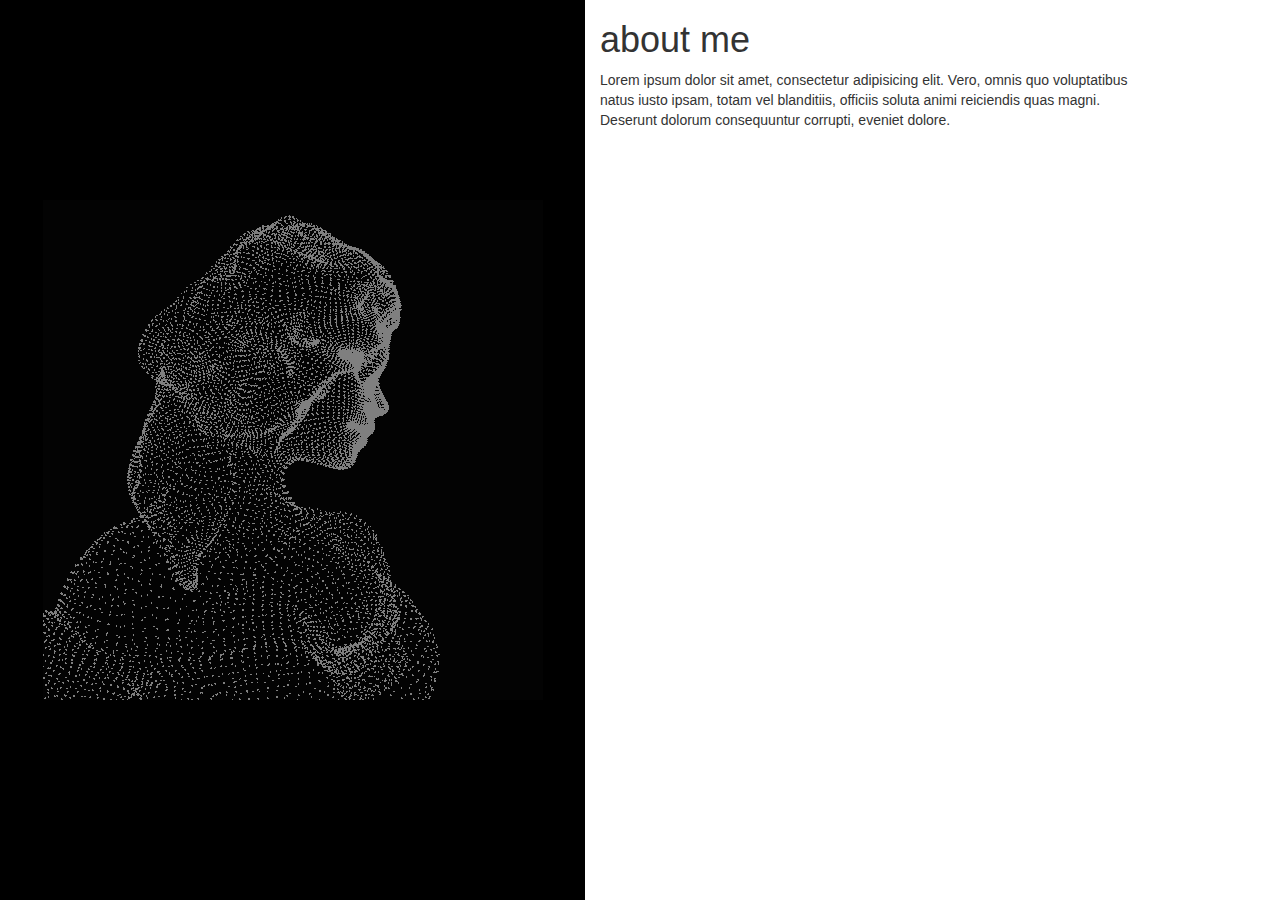
==== about.html @ 87587298 "pushin" ====
<!DOCTYPE html>
<html lang="en">
  <head>
    <meta charset="utf-8">
    <meta http-equiv="X-UA-Compatible" content="IE=edge">
    <meta name="viewport" content="width=device-width, initial-scale=1">
    <title>W H O ?</title>

    <!-- Bootstrap/CSS -->
    <link href="css/bootstrap.min.css" rel="stylesheet">
    <link rel="stylesheet" href="css/style.css">

    <!-- Fonts -->
    <link href="https://fonts.googleapis.com/css?family=Libre+Barcode+39+Extended+Text|Permanent+Marker" rel="stylesheet">

  </head>
  <body>

    <div class="container no-margin no-padding" id="about">
      <div class="row no-padding no-margin">

        <div class="col-md-6 black-bg">
          <div class="image-big-container">
            <div class="image-container">

              <img src="img/wireframe-head.gif" alt="wirerame spinning head">

            </div>
          </div>
        </div>

        <div class="col-md-6">

          <h1>about me</h1>
          <p>Lorem ipsum dolor sit amet, consectetur adipisicing elit. Vero, omnis quo voluptatibus natus iusto ipsam, totam vel blanditiis, officiis   soluta animi reiciendis quas magni. Deserunt dolorum consequuntur corrupti, eveniet dolore.</p>

        </div>

      </div>
    </div>

    <script src="https://ajax.googleapis.com/ajax/libs/jquery/1.12.4/jquery.min.js"></script>
    <script src="js/bootstrap.min.js"></script>
    <script src="js/script.js"></script>
  </body>
</html>
---- css/style.css ----
.no-padding {
  padding: 0;
}

.no-margin {
  margin: 0;
}

.black-bg {
  background-color: black;
}
/* HOME */

#bg-vid {
  position: fixed;
  max-height: 100%;
  min-width: 100%;
  object-fit: fill;
  z-index: -100;
}

#port-text .text-center a {
  font-family: 'Permanent Marker', cursive;
  font-size: 3.7em;
  text-decoration: none;
  color: #f5f5f5;
  text-shadow: 3px 3px 10px #FF0081, -3px -3px 10px #FF0081;
}

.blink {
    display: inline;
    color: inherit;
    animation: blink 1.2s steps(1) infinite;
    -webkit-animation: blink 1.2s steps(1) infinite;
}

@keyframes blink { 50% { color: transparent; } }
@-webkit-keyframes blink { 50% { color: transparent; } }

/* ABOUT */



#about .image-big-container {
  height: 100vh;
  width: -50vw;
  position: relative;
}

#about .image-container {
  margin: 0;
  position: absolute;
  top: 50%;
  left: 50%;
  transform: translate(-50%, -50%);
}
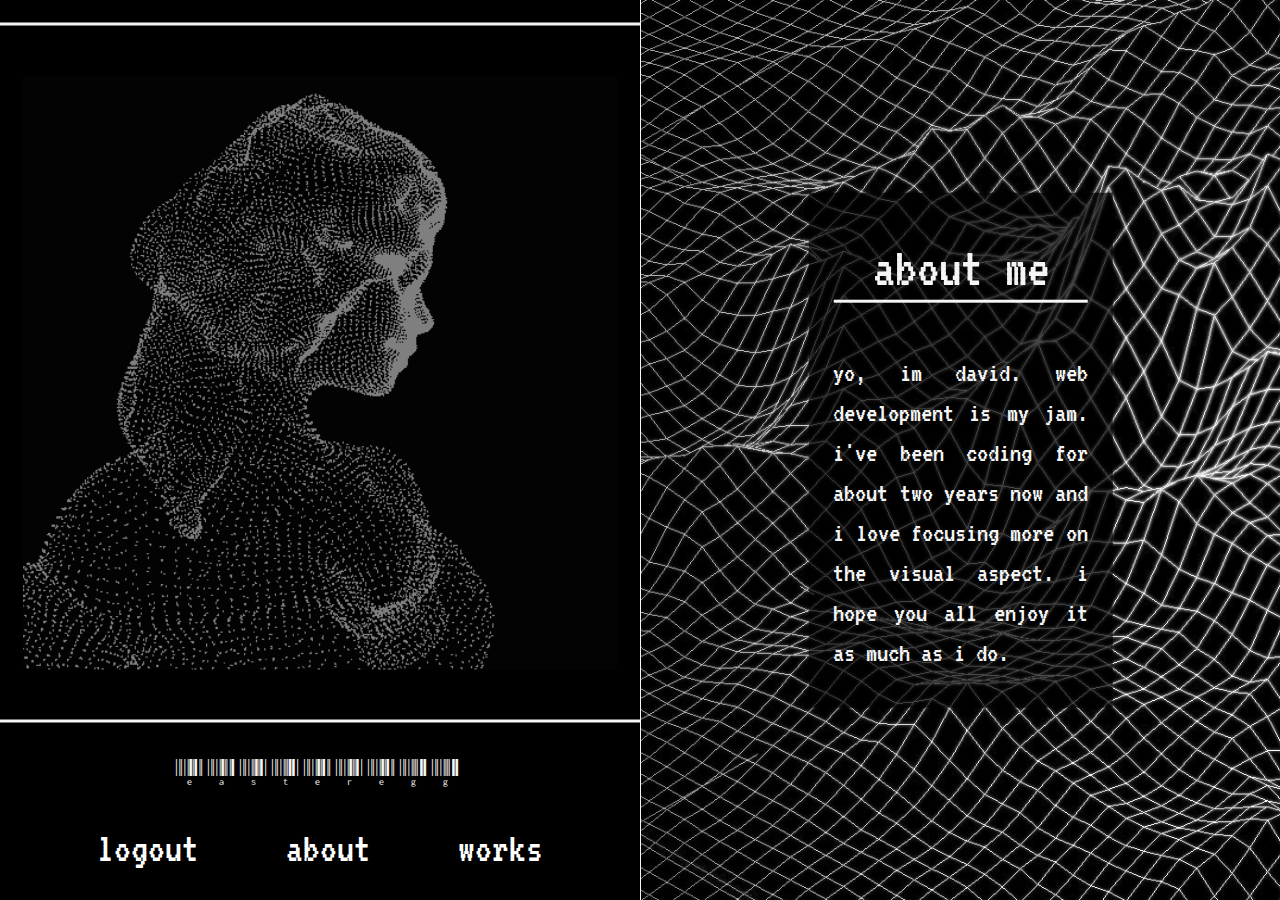
==== commit c44c8b7e: "updating the site" ====
--- a/about.html
+++ b/about.html
@@ -11,33 +11,45 @@
     <link rel="stylesheet" href="css/style.css">
 
     <!-- Fonts -->
-    <link href="https://fonts.googleapis.com/css?family=Libre+Barcode+39+Extended+Text|Permanent+Marker" rel="stylesheet">
+    <link href="https://fonts.googleapis.com/css?family=Libre+Barcode+39+Extended+Text|Permanent+Marker|VT323" rel="stylesheet">
 
   </head>
   <body>
 
-    <div class="container no-margin no-padding" id="about">
-      <div class="row no-padding no-margin">
+  <div class="container-fluid no-padding">
+    <div class="row no-margin">
 
-        <div class="col-md-6 black-bg">
-          <div class="image-big-container">
-            <div class="image-container">
+      <div class="col-md-6 black-bg">
+        <div class="image-big-container">
+          <div class="image-container">
 
-              <img src="img/wireframe-head.gif" alt="wirerame spinning head">
+            <img src="img/wireframe-head.gif" alt="wireframe spinning head">
+            <p class="text-center">easteregg</p>
 
-            </div>
+
+            <ul class="nav nav-pills">
+              <li role="presentation"><a href="index.html">logout</a></li>
+              <li role="presentation"><a href="about.html">about</a></li>
+              <li role="presentation"><a href="works.html">works</a></li>
+            </ul>
+
           </div>
         </div>
+      </div>
 
-        <div class="col-md-6">
+      <div class="col-md-6 wavy-bg">
+        <div class="text-big-container">
 
-          <h1>about me</h1>
-          <p>Lorem ipsum dolor sit amet, consectetur adipisicing elit. Vero, omnis quo voluptatibus natus iusto ipsam, totam vel blanditiis, officiis   soluta animi reiciendis quas magni. Deserunt dolorum consequuntur corrupti, eveniet dolore.</p>
+          <div class="text-container">
+            <h1 class="text-center">about me</h1>
+            <p class="text-justify">yo, im david. web development is my jam. i've been coding for about two years now and i love focusing more on the visual aspect. i hope you all enjoy it as much as i do.</p>
+          </div>
 
         </div>
+      </div>
 
-      </div>
     </div>
+  </div>
 
     <script src="https://ajax.googleapis.com/ajax/libs/jquery/1.12.4/jquery.min.js"></script>
     <script src="js/bootstrap.min.js"></script>
--- a/css/style.css
+++ b/css/style.css
@@ -9,12 +9,13 @@
 .black-bg {
   background-color: black;
 }
+
 /* HOME */
 
 #bg-vid {
   position: fixed;
-  max-height: 100%;
-  min-width: 100%;
+  height: auto;
+  width: 100%;
   object-fit: fill;
   z-index: -100;
 }
@@ -39,18 +40,85 @@
 
 /* ABOUT */
 
-
-
-#about .image-big-container {
+.image-big-container {
   height: 100vh;
-  width: -50vw;
   position: relative;
 }
 
-#about .image-container {
+.image-container {
   margin: 0;
   position: absolute;
   top: 50%;
   left: 50%;
   transform: translate(-50%, -50%);
 }
+
+.image-container img {
+  height: 700px;
+  width: 700px;
+  padding: 50px;
+  border: 2px #f5f5f5 solid;
+  border-width: medium;
+}
+
+.image-container p {
+  font-family: 'Libre Barcode 39 Extended Text';
+  color: #f5f5f5;
+  letter-spacing: 5px;
+  font-size: 2em;
+  margin-top: 30px;
+}
+
+.text-big-container {
+  height: 100vh;
+  position: relative;
+}
+
+.text-container {
+  margin: 0;
+  position: absolute;
+  top: 50%;
+  left: 50%;
+  transform: translate(-50%, -50%);
+  background-color: rgba(0, 0, 0, 0.69);
+  padding: 25px;
+}
+
+.wavy-bg {
+  background-image: url('../img/wireframe-pattern.jpg');
+  background-size: cover;
+  border-left: 1px #f5f5f5 solid;
+}
+
+.text-container h1 {
+  margin-bottom: 50px;
+  font-size: 4em;
+  border-bottom: 3px solid #f5f5f5;
+}
+
+.text-container p {
+  font-size: 2em;
+}
+
+.text-container h1, p {
+  font-family: 'VT323';
+  color: #f5f5f5;
+}
+
+.nav-pills {
+  display: flex;
+  justify-content: space-around;
+  font-size: 3em;
+  font-family: 'VT323';
+  margin-top: 25px;
+}
+
+.nav li a {
+  color: white;
+  padding: 0;
+}
+
+.nav li a:hover {
+  background-color: black;
+  text-decoration: underline;
+}
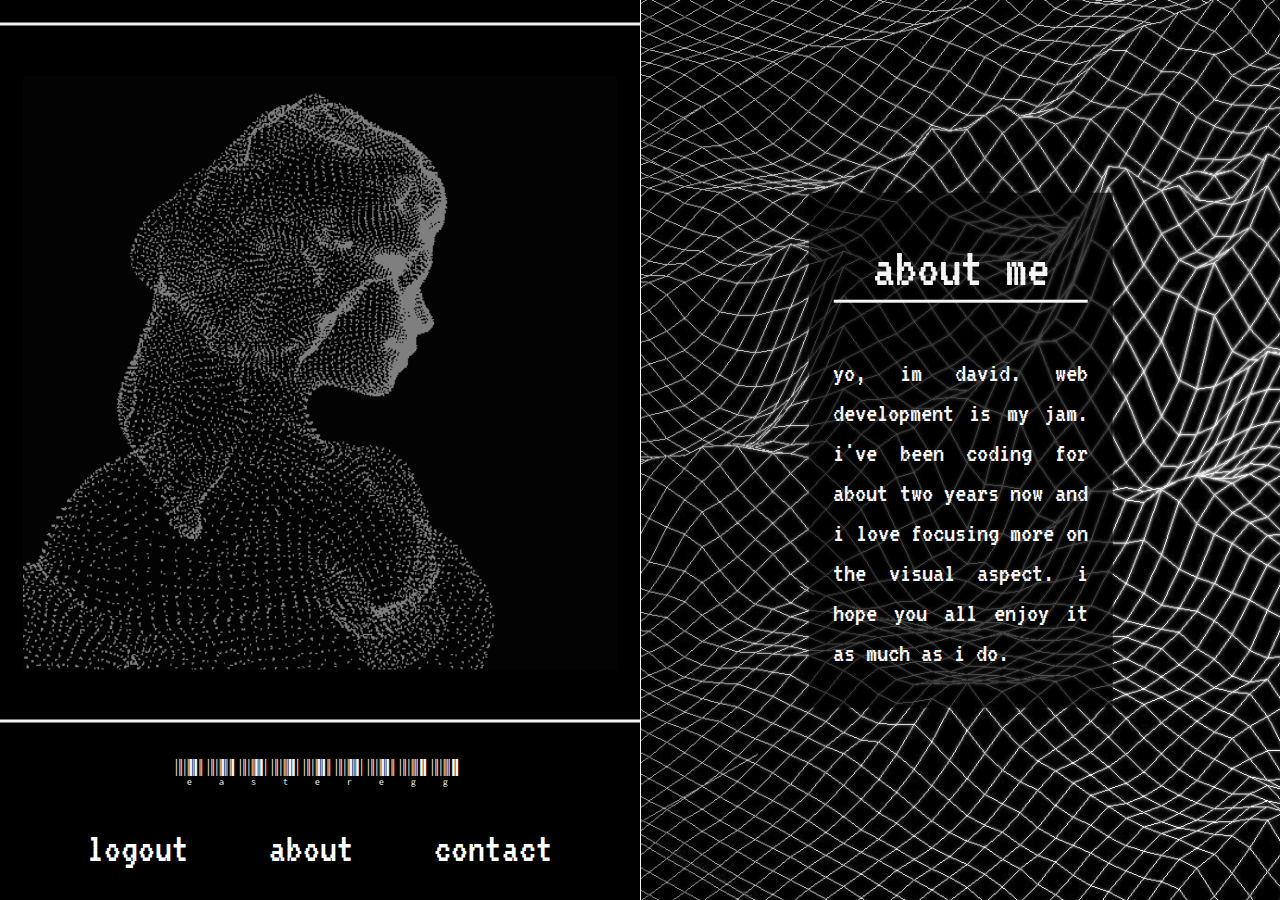
==== commit 03097d64: "more pushin" ====
--- a/about.html
+++ b/about.html
@@ -30,7 +30,7 @@
             <ul class="nav nav-pills">
               <li role="presentation"><a href="index.html">logout</a></li>
               <li role="presentation"><a href="about.html">about</a></li>
-              <li role="presentation"><a href="works.html">works</a></li>
+              <li role="presentation"><a href="contact.html">contact</a></li>
             </ul>
 
           </div>
--- a/css/style.css
+++ b/css/style.css
@@ -8,6 +8,10 @@
 
 .black-bg {
   background-color: black;
+}
+
+#html-vw {
+  width: 100vw;
 }
 
 /* HOME */
@@ -122,3 +126,30 @@
   background-color: black;
   text-decoration: underline;
 }
+
+/* CONTACT */
+
+#overlay img {
+  position: absolute;
+  height: 100vh;
+  width: 100%;
+  z-index: -100;
+}
+
+form {
+  width: 50%;
+  margin-left: 450px;
+  margin-top: 200px;
+}
+
+#fine-print {
+  font-size: 2.3em;
+  letter-spacing: 2px;
+}
+
+.form-group label {
+  font-family: 'VT323';
+  font-size: 2em;
+  color: white;
+  letter-spacing: 2px;
+}
